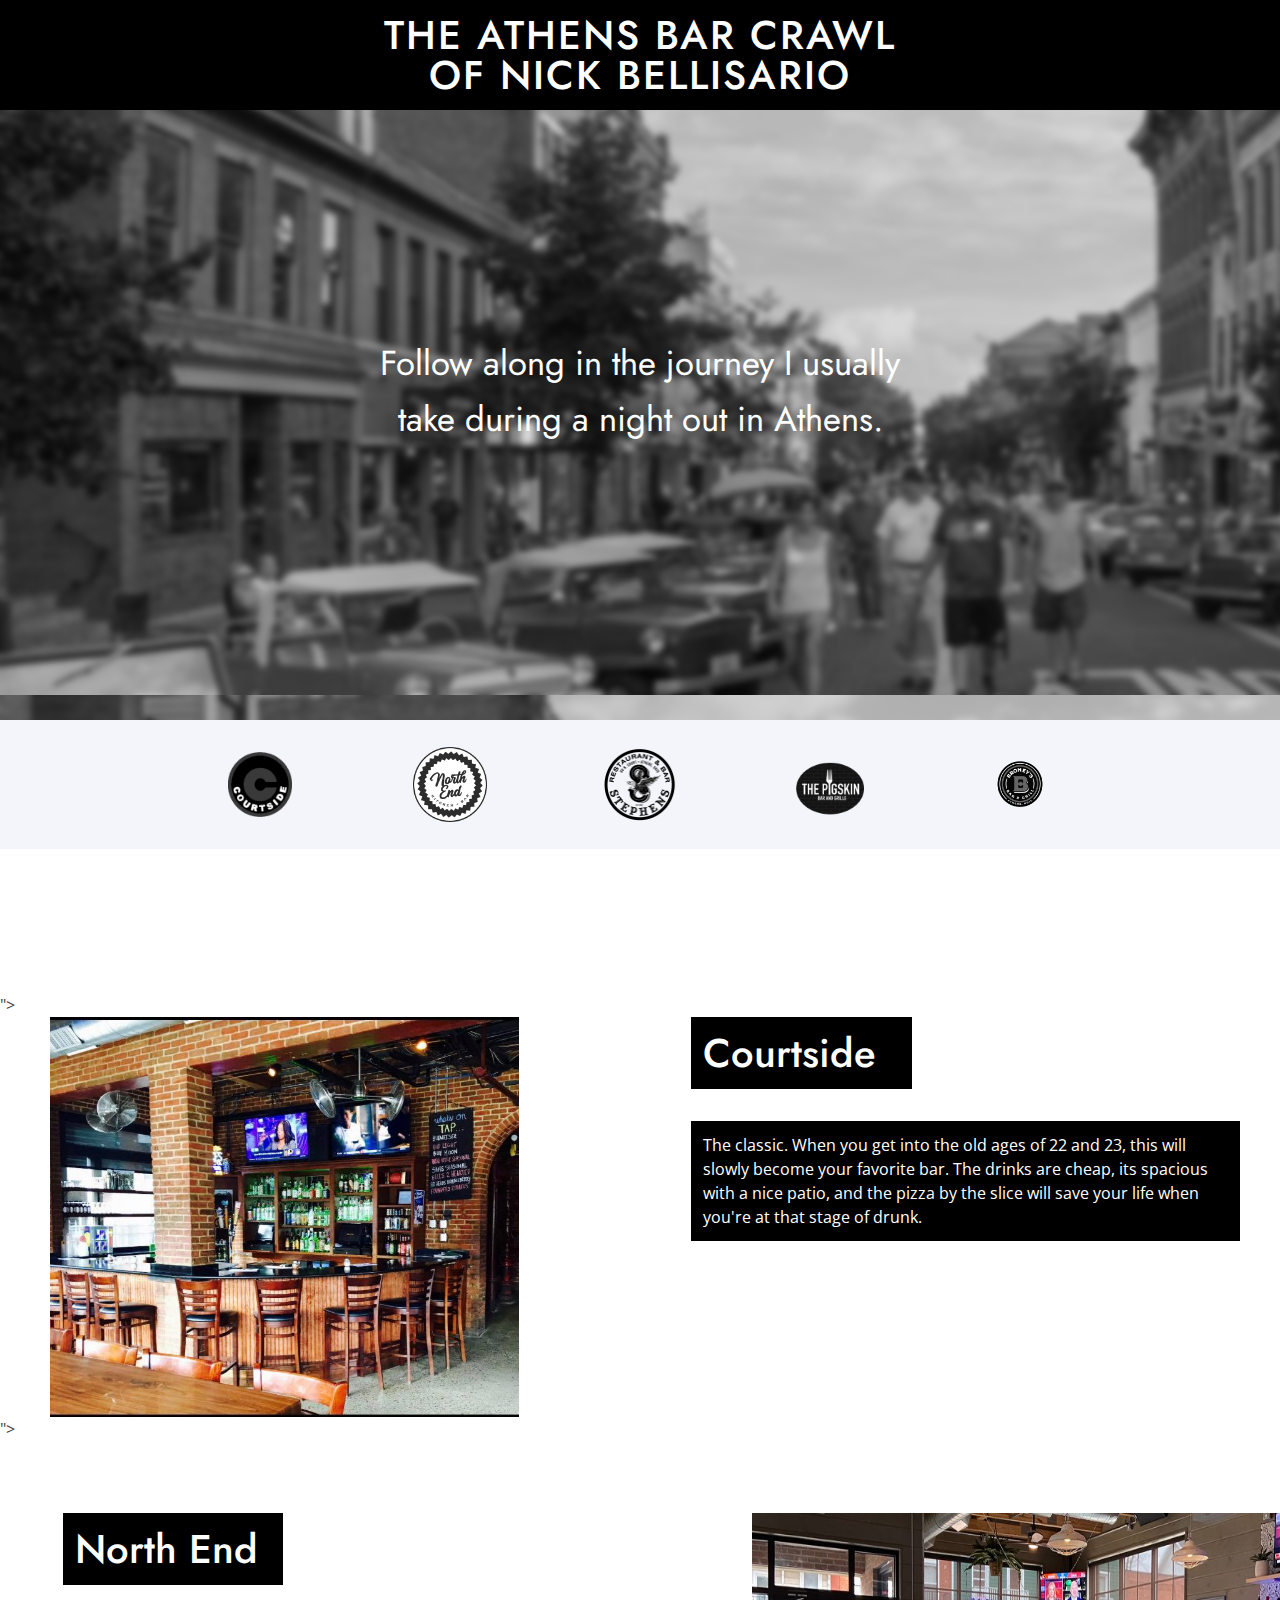
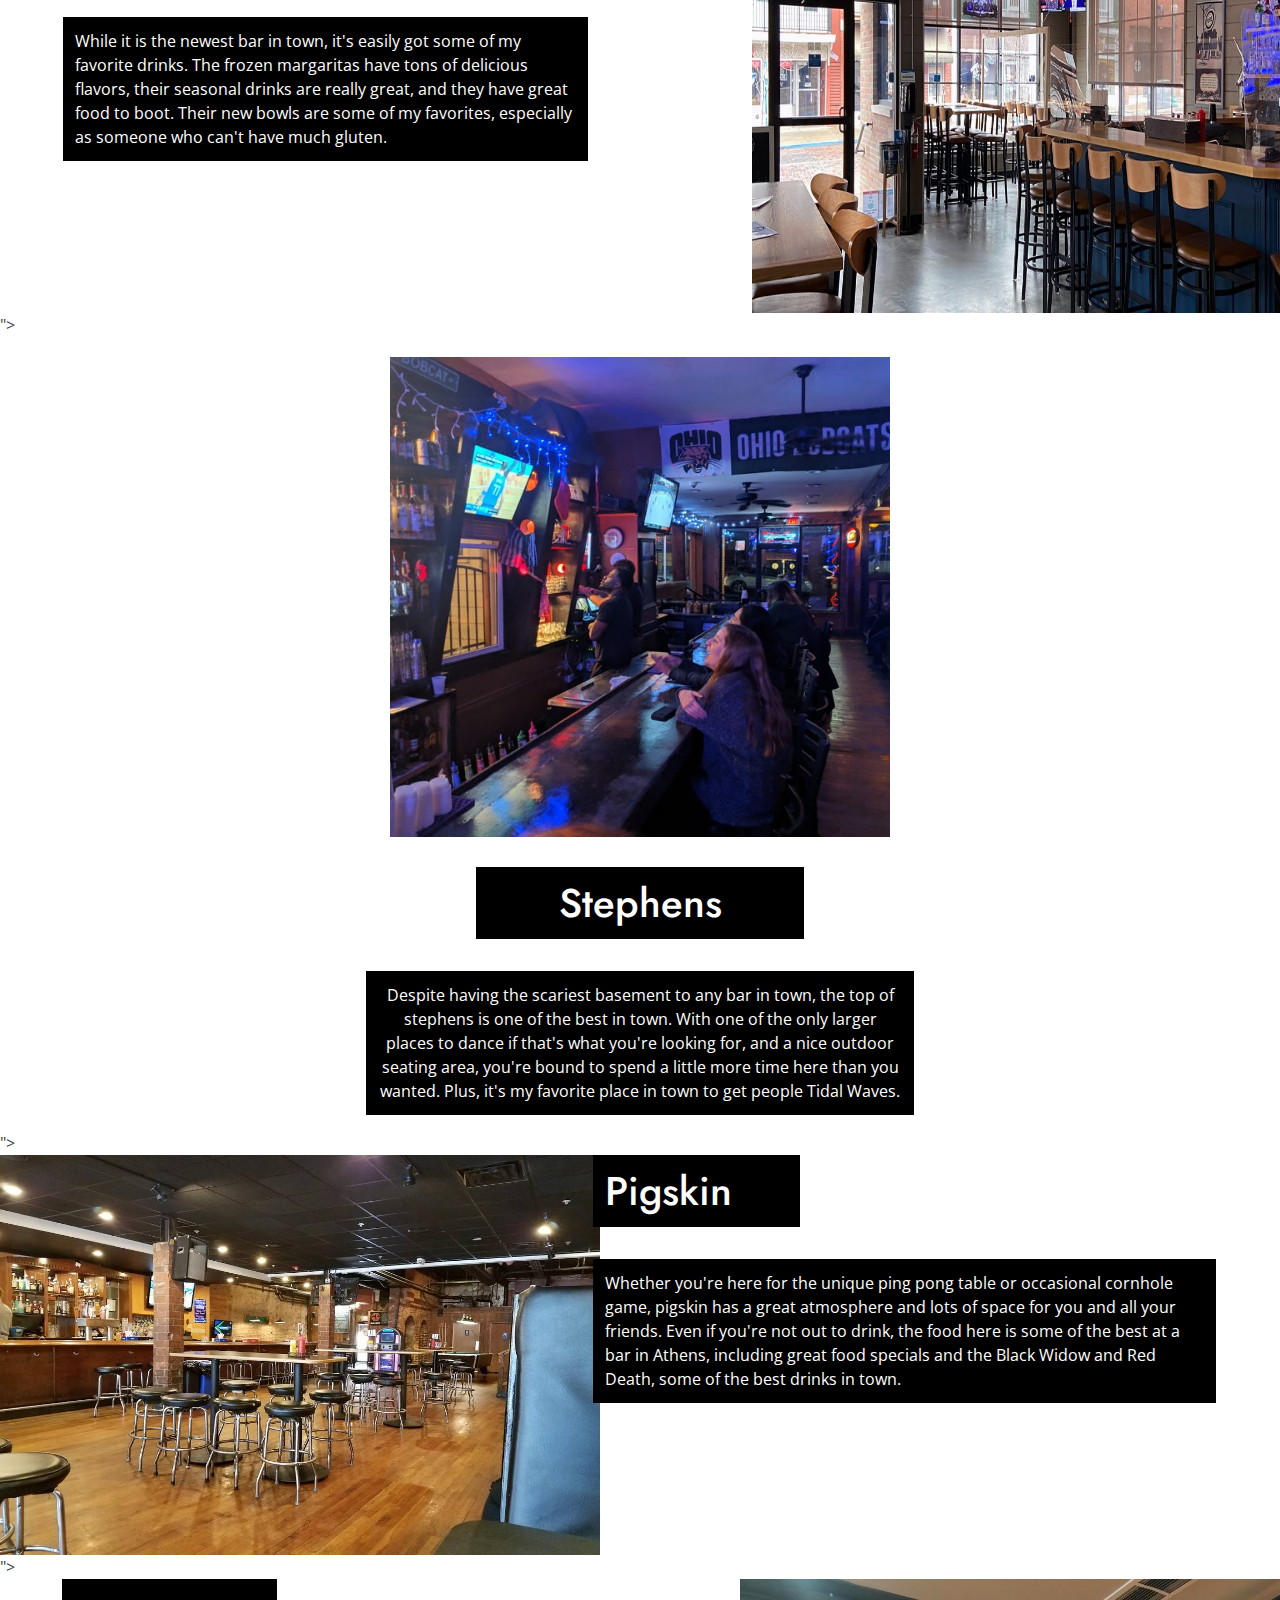
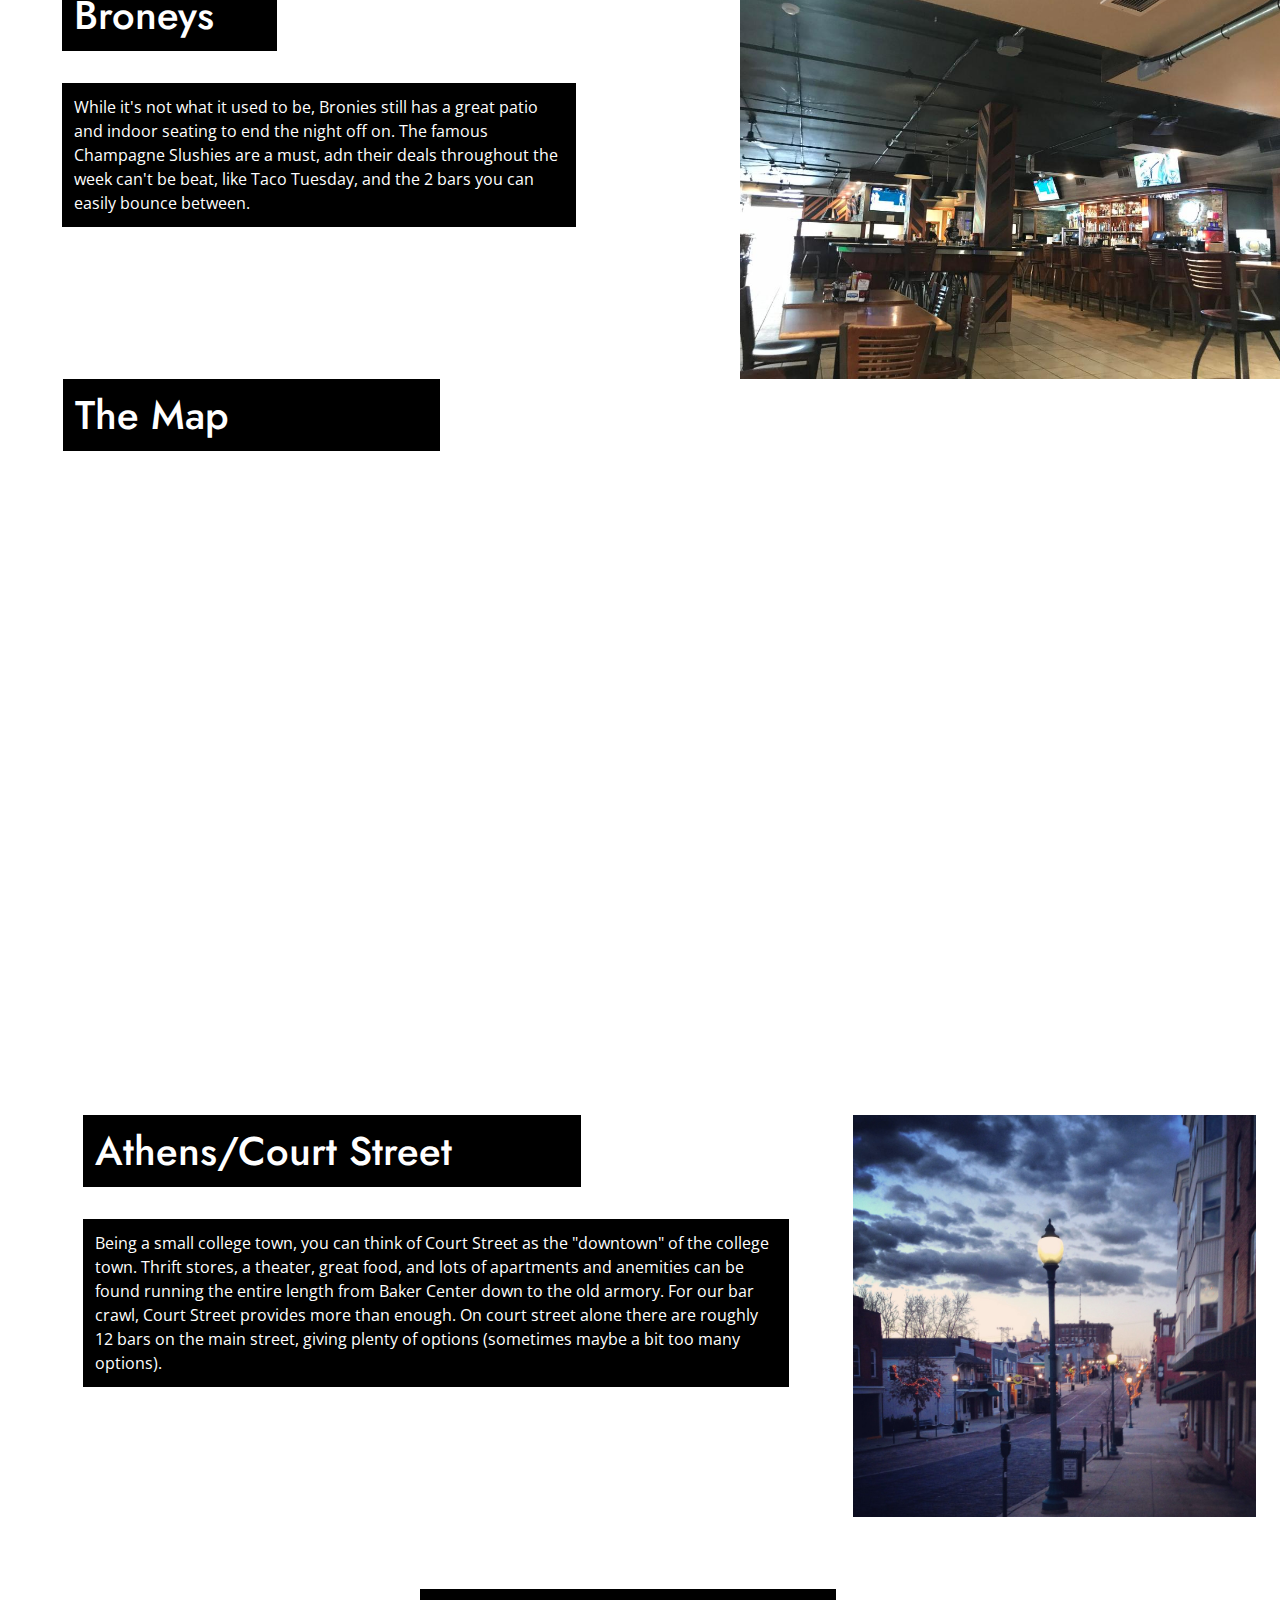
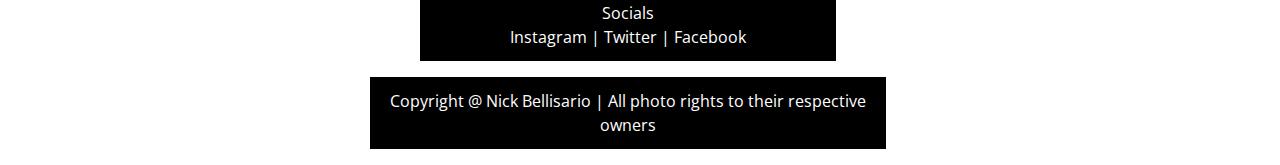
==== Project 2_v2/Code/Arsha/index.html @ d47df647 "Adding Project files" ====
<!DOCTYPE html>
<html lang="en">

<head>
  <meta charset="utf-8">
  <meta content="width=device-width, initial-scale=1.0" name="viewport">

  <title>Athens Bar Crawl</title>
  <meta content="" name="description">
  <meta content="" name="keywords">

  <!-- Favicons -->
  <link href="assets/img/favicon.png" rel="icon">
  <link href="assets/img/apple-touch-icon.png" rel="apple-touch-icon">

  <!-- Google Fonts -->
  <link href="https://fonts.googleapis.com/css?family=Open+Sans:300,300i,400,400i,600,600i,700,700i|Jost:300,300i,400,400i,500,500i,600,600i,700,700i|Poppins:300,300i,400,400i,500,500i,600,600i,700,700i" rel="stylesheet">

  <!-- Vendor CSS Files -->
  <link href="assets/vendor/aos/aos.css" rel="stylesheet">
  <link href="assets/vendor/bootstrap/css/bootstrap.min.css" rel="stylesheet">
  <link href="assets/vendor/bootstrap-icons/bootstrap-icons.css" rel="stylesheet">
  <link href="assets/vendor/boxicons/css/boxicons.min.css" rel="stylesheet">
  <link href="assets/vendor/glightbox/css/glightbox.min.css" rel="stylesheet">
  <link href="assets/vendor/remixicon/remixicon.css" rel="stylesheet">
  <link href="assets/vendor/swiper/swiper-bundle.min.css" rel="stylesheet">

  <!--Mapbox-->
  

  <!-- Template Main CSS File -->
  <link href="assets/css/style.css" rel="stylesheet">

  <!-- =======================================================
  * Template Name: Arsha - v4.6.0
  * Template URL: https://bootstrapmade.com/arsha-free-bootstrap-html-template-corporate/
  * Author: BootstrapMade.com
  * License: https://bootstrapmade.com/license/
  ======================================================== -->
</head>

<body>

  <!-- ======= Header ======= -->
  <header id="header" class="fixed-top " style="background-color: black; text-align: center;">
    <div>

      <h1 class="logo me-auto" style="text-align: center; font-size: 30pt;"><a href="index.html">The Athens Bar Crawl <br> of Nick Bellisario </a></h1>
      <!-- Uncomment below if you prefer to use an image logo -->
      <!-- <a href="index.html" class="logo me-auto"><img src="assets/img/logo.png" alt="" class="img-fluid"></a>-->


    </div>
  </header><!-- End Header -->

  <!-- ======= Hero Section ======= -->
  <section id="hero" class="d-flex align-items-center" style="background-image: url(assets/img/Document.png);">

    <div class="container">
      <div class="row">
        <div class="col-sm-12">
          <h1 style="text-align: center; font-size: 26pt; font-weight: 400;">Follow along in the journey I usually <br> take during a night out in Athens.</h1>
        </div>
        </div>
      </div>
    </div>

  </section><!-- End Hero -->
  
<!-- ======= Bar Icons Section ======= -->
<section id="cliens" class="cliens section-bg">
  <div class="container">

    <div class="row d-flex justify-content-center" data-aos="zoom-in">

      <div class="col-lg-2 col-md-6  d-flex align-items-center justify-content-center">
        <img src="assets/img/Courtside.png" class="img-fluid" alt="">
      </div>

      <div class="col-lg-2 col-md-6  d-flex align-items-center justify-content-center">
        <img src="assets/img/NorthEnd.png" class="img-fluid" alt="">
      </div>

      <div class="col-lg-2 col-md-6 d-flex align-items-center justify-content-center">
        <img src="assets/img/Stephens.png" class="img-fluid" alt="">
      </div>

      <div class="col-lg-2 col-md-6  d-flex align-items-center justify-content-center">
        <img src="assets/img/Pigskin.png" class="img-fluid" alt="">
      </div>

      <div class="col-lg-2 col-md-6  d-flex align-items-center justify-content-center">
        <img src="assets/img/Bronies.png" class="img-fluid" alt="">
      </div>

      

    </div>

  </div>
</section><!-- End Bar Icons Section -->

  <main id="main">

    

    <!-- ======= About Us Section ======= -->
    <section id="about" class="about">
      <div class="container" data-aos="fade-up">

        <div class="row content">
          <div class="col-lg-12 pt-4 pt-lg-0">
            <lottie-player id="firstLottie" src="https://assets8.lottiefiles.com/packages/lf20_nAnzcg/61 - Martini.json" style="width:400px; height: 400px; margin: auto;">"></lottie-player>
          </div>
        </div>
      </div>
    </section>
    <!-- End About Us Section -->

    <div>
      <lottie-player id="secondLottie" src="https://assets8.lottiefiles.com/packages/lf20_txd8yb0h.json" style="width:100%; height: 800px; margin: auto;">"></lottie-player>
    </div>

<!--Courtside Section-->
    <div class="row">
      <div class="col-sm-5">
        <img src="./assets/img/CourtsideInside.jpg"  style="height: 400px; width: 100%; padding-left: 50px;" alt="">
      </div>
      <div class="col-sm-7">
        <h1 style="background-color: black; color: white; padding: 12px; margin-left: 20%; margin-right: 50%;">Courtside</h1>
        <br>
        <p style="background-color: black; color: white; padding: 12px; margin-left: 20%; margin-right: 40px;">The classic. When you get into the old ages of 22 and 23, this will slowly become your favorite bar. The drinks are cheap, its spacious with a nice patio, and the pizza by the slice will save your life when you're at that stage of drunk.</p>
      </div>
    </div>

      <div>
        <lottie-player id="thirdLottie" src="https://assets8.lottiefiles.com/packages/lf20_txd8yb0h.json" style="width:100%; height: 600px; margin: auto;">"></lottie-player>
      </div>

    <br>
    <br>
    <br>

<!--North End Section-->
    <div class="row">
      <div class="col-sm-6">
        <h1 style="background-color: black; color: white; padding: 12px; margin-left: 10%; margin-right: 55%;">North End</h1>
        <br>
        <p style="background-color: black; color: white; padding: 12px; margin-left: 10%; margin-right: 40px;">While it is the newest bar in town, it's easily got some of my favorite drinks. The frozen margaritas have tons of delicious flavors, their seasonal drinks are really great, and they have great food to boot. Their new bowls are some of my favorites, especially as someone who can't have much gluten. </p>
      </div>
      <div class="col-sm-4">
        <img src="./assets/img/NorthEndInside.jpg" style="height: 400px; width: 600px; padding-right: 50px; margin-left: 100px;" alt="">
      </div>
    </div>

      <div>
        <lottie-player id="fourthLottie" src="https://assets8.lottiefiles.com/packages/lf20_txd8yb0h.json" style="width:100%; height: 800px; margin: auto;">"></lottie-player>
      </div>
      
<!--Stephens Section-->
      <div class="row">
        <div class="col-sm-12">
          <img src="./assets/img/Stephensinside.jpg" style="height: 500px; width: 500px; padding-top: 20px; margin: auto; display: block;" alt="">
        </div>
        <div class="col-sm-3"></div>
        <div class="col-sm-6">
          <h1 style="background-color: black; color: white; padding: 12px; margin-left: 150px; margin-right: 150px; margin-top: 30px; text-align: center;">Stephens</h1>
          <br>
          <p style="background-color: black; color: white; padding: 12px; margin-left: 40px; margin-right: 40px; text-align: center;">Despite having the scariest basement to any bar in town, the top of stephens is one of the best in town. With one of the only larger places to dance if that's what you're looking for, and a nice outdoor seating area, you're bound to spend a little more time here than you wanted. Plus, it's my favorite place in town to get people Tidal Waves.</p>
        <div class="col-sm-3"></div>
      </div>


    <div>
      <lottie-player id="fifthLottie" src="https://assets8.lottiefiles.com/packages/lf20_txd8yb0h.json" style="width:100%; height: 800px; margin: auto;">"></lottie-player>
    </div>

    <!--Pigskin Section-->
    <div class="row">
      <div class="col-sm-4">
        <img src="./assets/img/PigskinInside.jpg" style="height: 400px; width: 600px; float: left;" alt="">
      </div>
      <div class="col-sm-8">
        <h1 style="background-color: black; color: white; padding: 12px; margin-left: 20%; margin-right: 55%;">Pigskin</h1>
        <br>
        <p style="background-color: black; color: white; padding: 12px; margin-left: 20%; margin-right: 40px;">Whether you're here for the unique ping pong table or occasional cornhole game, pigskin has a great atmosphere and lots of space for you and all your friends. Even if you're not out to drink, the food here is some of the best at a bar in Athens, including great food specials and the Black Widow and Red Death, some of the best drinks in town.</p>
      </div>
    </div>

    <div>
      <lottie-player id="sixthLottie" src="https://assets8.lottiefiles.com/packages/lf20_txd8yb0h.json" style="width:100%; height: 800px; margin: auto;">"></lottie-player>
    </div>

    <!--Broneys Section-->
    <div class="row">
      <div class="col-sm-6">
        <h1 style="background-color: black; color: white; padding: 12px; margin-left: 10%; margin-right: 55%;">Broneys</h1>
        <br>
        <p style="background-color: black; color: white; padding: 12px; margin-left: 10%; margin-right: 40px;">While it's not what it used to be, Bronies still has a great patio and indoor seating to end the night off on. The famous Champagne Slushies are a must, adn their deals throughout the week can't be beat, like Taco Tuesday, and the 2 bars you can easily bounce between.</p>
      </div>
      <div class="col-sm-4">
        <img src="./assets/img/Broneys.jpeg"  style="height: 400px; width: 600px; padding-right: 50px; margin-left: 100px; display: block;" alt="">
      </div>
    </div>
    <br>
    <br>
    <div class="col-sm-6">
      <h1 style="background-color: black; color: white; padding: 12px; margin-left: 10%; margin-right: 30%;">The Map</h1>

    </div>

    <div class="container" style="padding-top: 30px;">
      <iframe width='100%' height='600px' src="https://api.mapbox.com/styles/v1/nick-bellisario/ckuptv3qc0oym15nnfjpybwy4.html?title=false&access_token=pk.eyJ1Ijoibmljay1iZWxsaXNhcmlvIiwiYSI6ImNrdXB0cTlsdDE3cmoyb2xpaW5pNmsxOXoifQ.m9tIdwTmZYVqhoBGH62KPA&zoomwheel=false#16.47/39.33063/-82.100449" title="Monochrome" style="border:none;"></iframe>
      </div>
    <br>
    <br>
      
  <div class="row" style="padding-top: 20px;">
    <div class="col-sm-8">
      <h1 style="background-color: black; color: white; padding: 12px; margin-left: 10%; margin-right: 30%;">Athens/Court Street</h1>
      <br>
      <p style="background-color: black; color: white; padding: 12px; margin-left: 10%; margin-right: 40px;">Being a small college town, you can think of Court Street as the "downtown" of the college town. Thrift stores, a theater, great food, and lots of apartments and anemities can be found running the entire length from Baker Center down to the old armory. For our bar crawl, Court Street provides more than enough. On court street alone there are roughly 12 bars on the main street, giving plenty of options (sometimes maybe a bit too many options). </p>
    </div>
    <div class="col-sm-4">
      <img src="./assets/img/acf96654731a4d3d4622f392bc0613c5.jpg" class="img-fluid" style="margin: auto;" alt="">
    </div>
  </div>
  
    <!--Footer-->
    <div class="row">
      <div class="col-sm-3"></div>

      <div class="col-sm-6">

        <br>
        <img src="" alt="">
        <br>
        <br>
        <p style="background-color: black; color: white; padding: 12px; margin-left: 100px; margin-right: 100px; text-align: center;"> Socials <br> Instagram | Twitter | Facebook</p>
        <p style="background-color: black; color: white; padding: 12px; margin-left: 50px; margin-right: 50px; text-align: center;">Copyright @ Nick Bellisario | All photo rights to their respective owners</p>
      </div>
      
      <div class="col-sm-3"></div>
    </div>
  <!-- Vendor JS Files -->
  <script src="assets/vendor/aos/aos.js"></script>
  <script src="assets/vendor/bootstrap/js/bootstrap.bundle.min.js"></script>
  <script src="assets/vendor/glightbox/js/glightbox.min.js"></script>
  <script src="assets/vendor/isotope-layout/isotope.pkgd.min.js"></script>
  <script src="assets/vendor/php-email-form/validate.js"></script>
  <script src="assets/vendor/swiper/swiper-bundle.min.js"></script>
  <script src="assets/vendor/waypoints/noframework.waypoints.js"></script>

  <!-- Template Main JS File -->
  <script src="assets/js/main.js"></script>


  <!--Lottie Script-->
  <script src="https://unpkg.com/@lottiefiles/lottie-player@latest/dist/lottie-player.js"></script>
  <script src="https://unpkg.com/@lottiefiles/lottie-interactivity@latest/dist/lottie-interactivity.min.js"></script>

  <script>
    LottieInteractivity.create({
        mode:"scroll",
        player:'#firstLottie',
        actions: [
            {
                visibility:[0,1],
                type: "seek",
                frames: [0, 168],
            },
        ]  
    });
    </script>

<script>
  LottieInteractivity.create({
      mode:"scroll",
      player:'#secondLottie',
      actions: [
          {
              visibility:[0,1],
              type: "seek",
              frames: [0, 1017],
          },
      ]  
  });
  </script>

<script>
  LottieInteractivity.create({
      mode:"scroll",
      player:'#thirdLottie',
      actions: [
          {
              visibility:[0,1],
              type: "seek",
              frames: [0, 1080],
          },
      ]  
  });
  </script>

<script>
  LottieInteractivity.create({
      mode:"scroll",
      player:'#fourthLottie',
      actions: [
          {
              visibility:[0,1],
              type: "seek",
              frames: [0, 880],
          },
      ]  
  });
  </script>

<script>
  LottieInteractivity.create({
      mode:"scroll",
      player:'#fifthLottie',
      actions: [
          {
              visibility:[0,1],
              type: "seek",
              frames: [0, 880],
          },
      ]  
  });
  </script>

<script>
  LottieInteractivity.create({
      mode:"scroll",
      player:'#sixthLottie',
      actions: [
          {
              visibility:[0,1],
              type: "seek",
              frames: [0, 880],
          },
      ]  
  });
  </script>

  

</body>

</html>
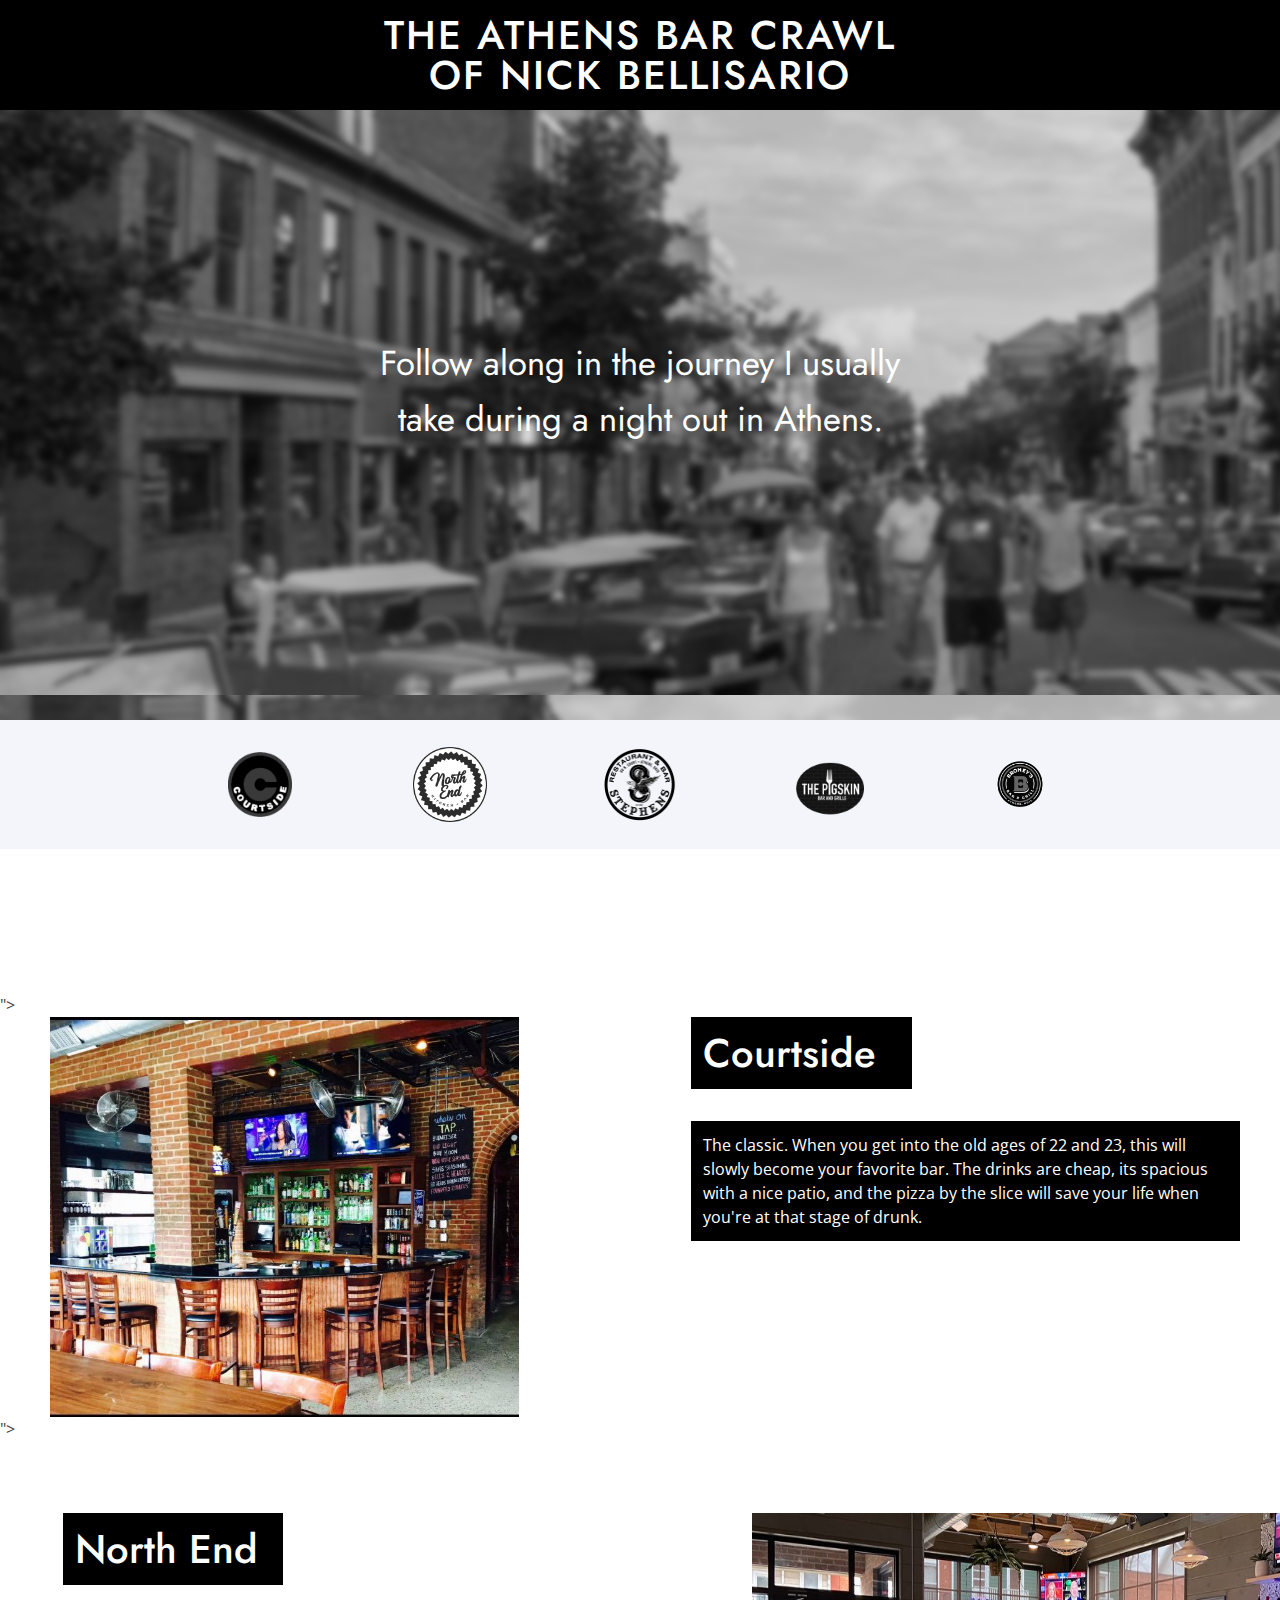
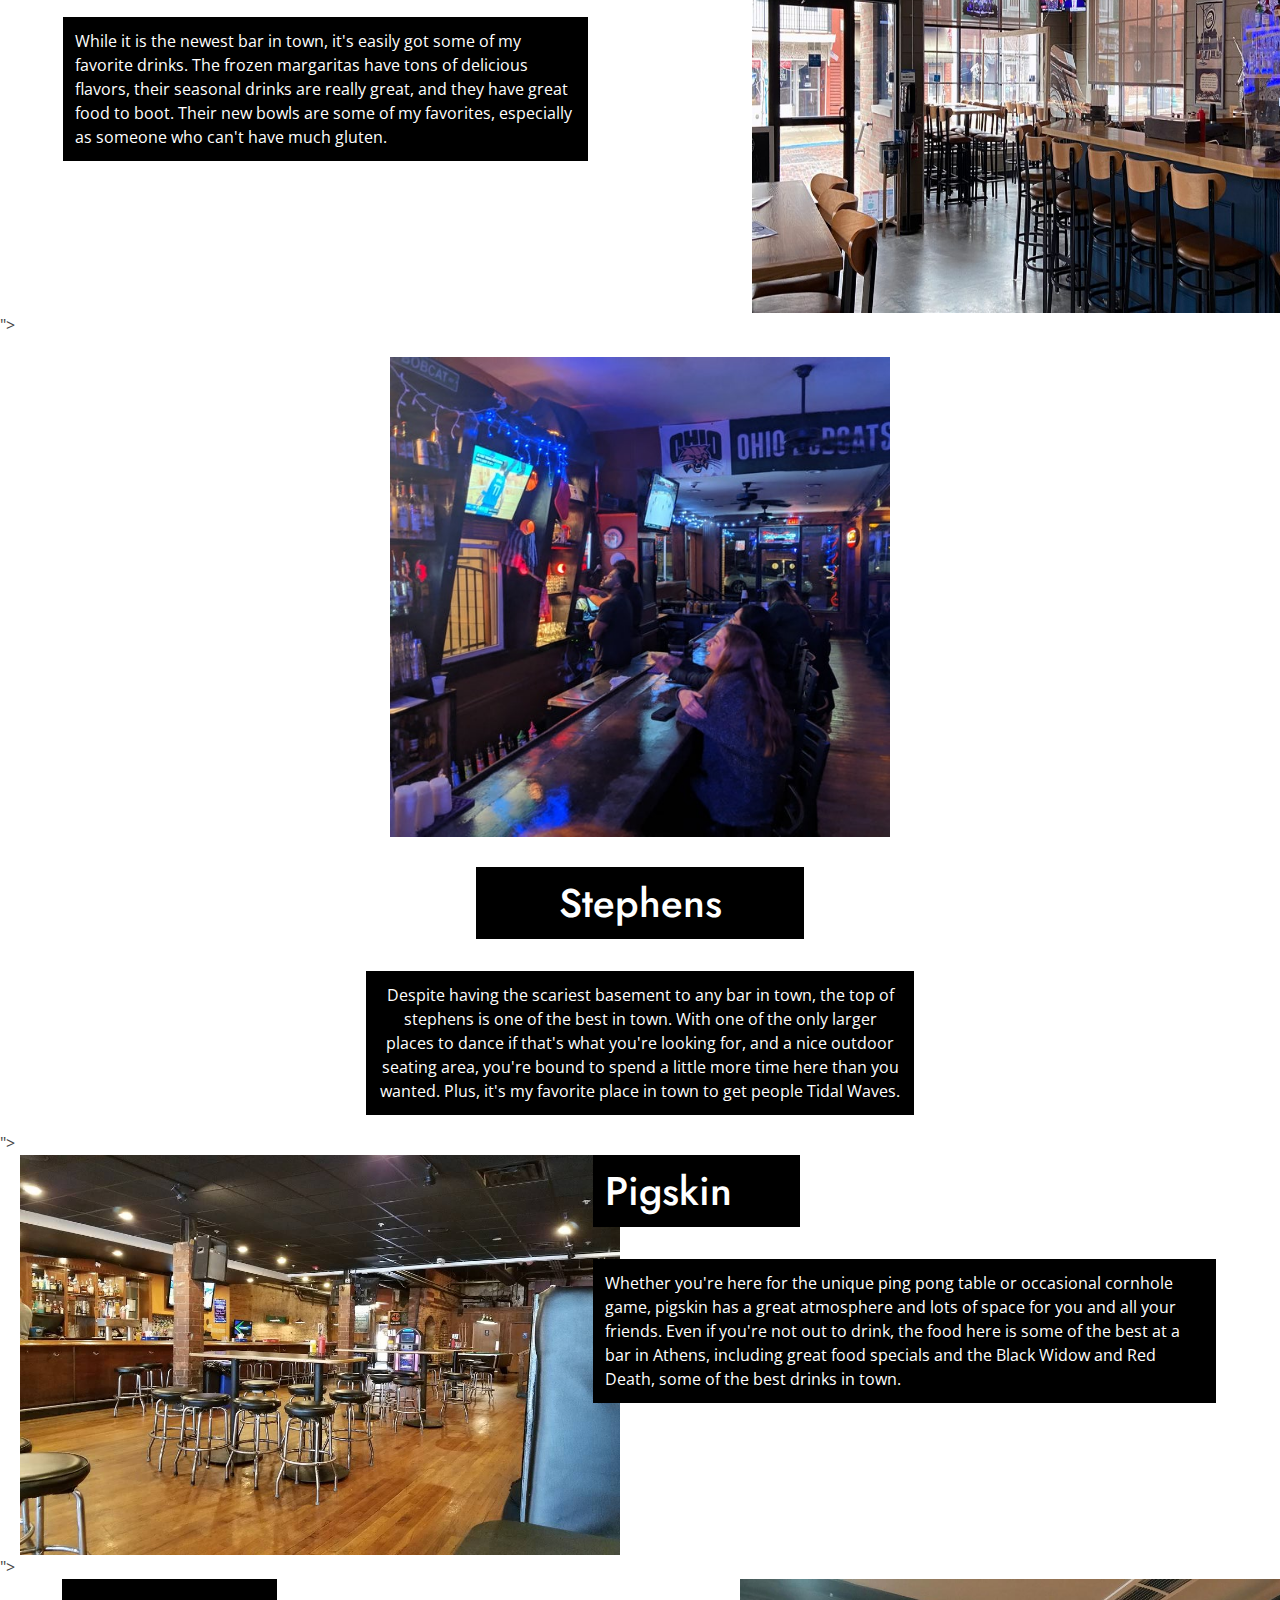
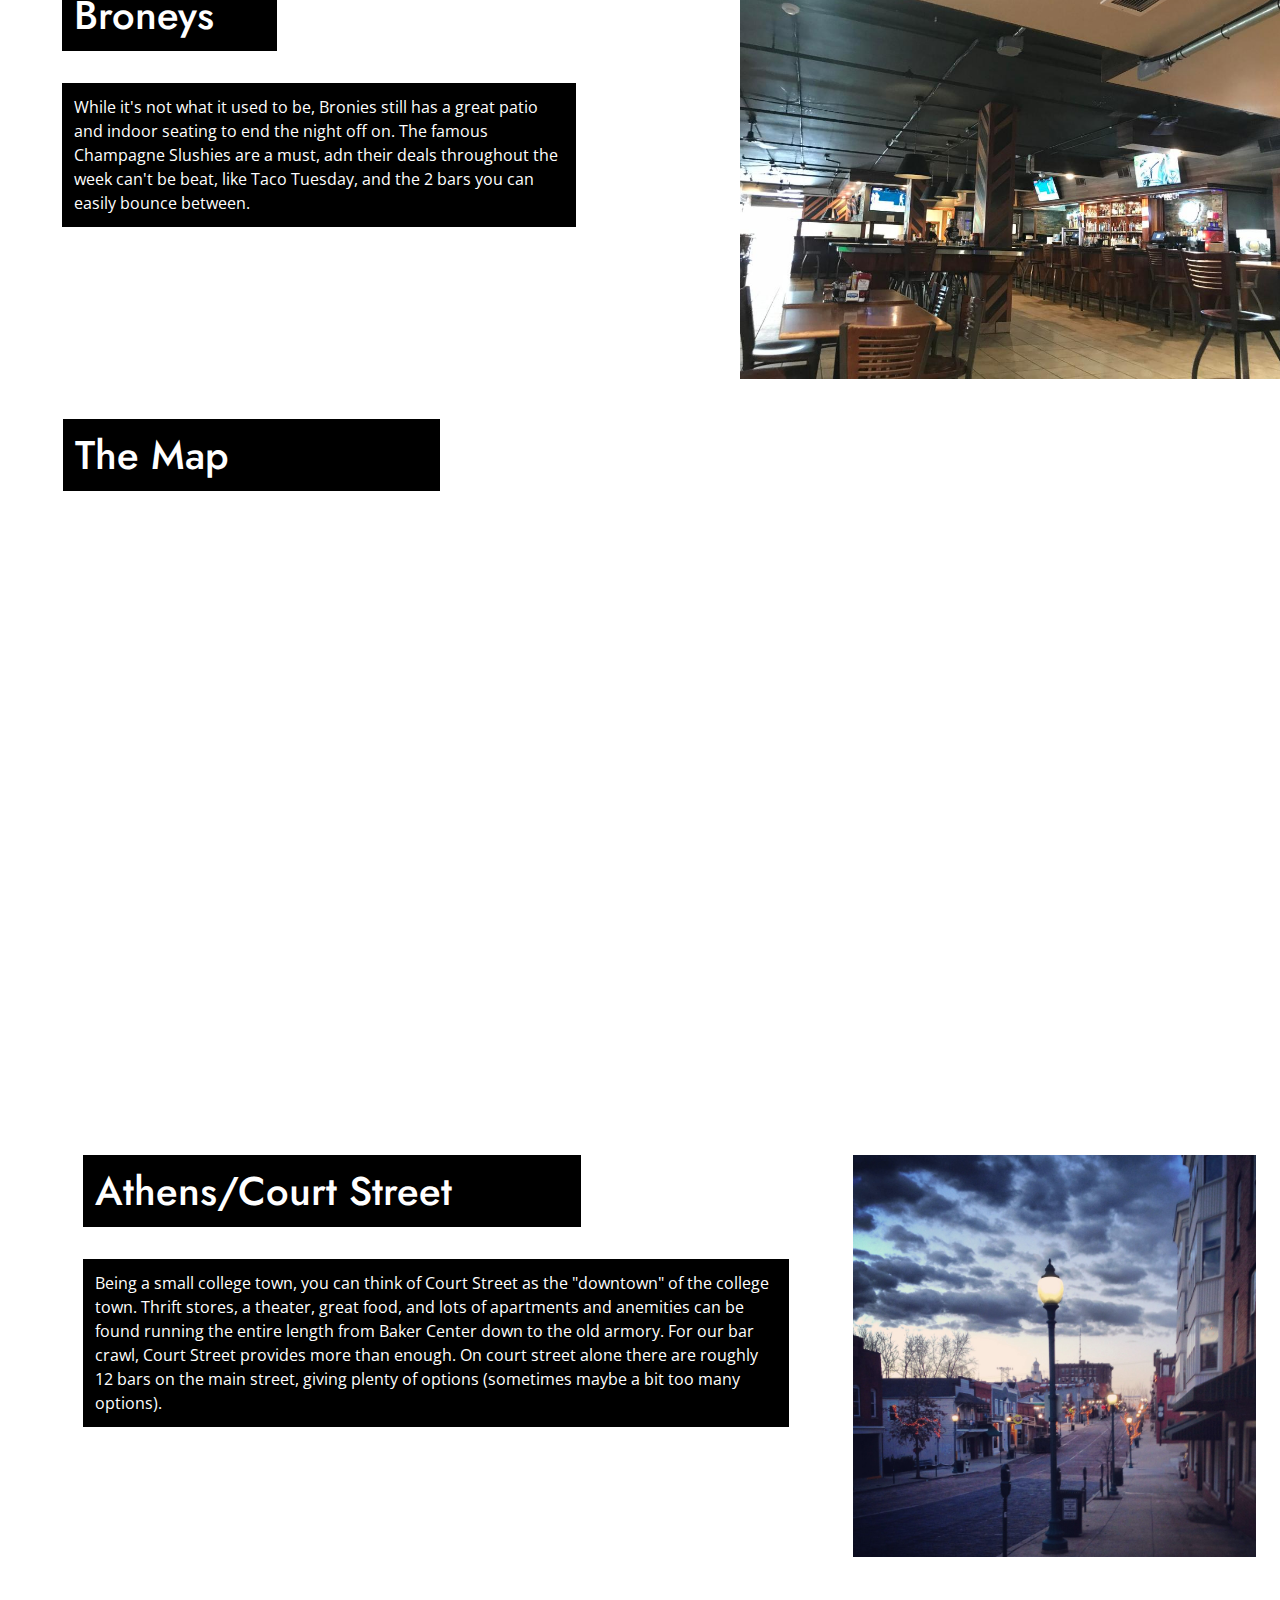
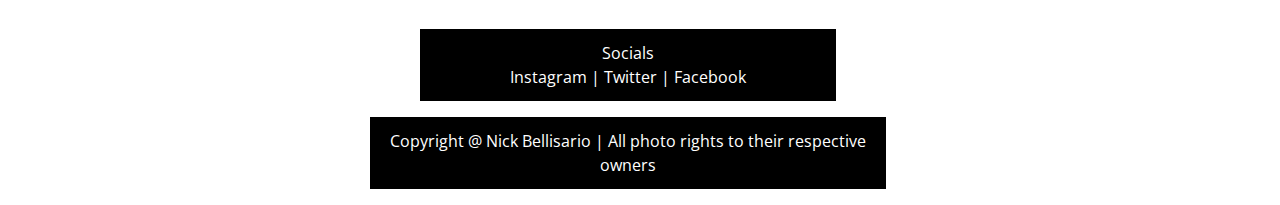
==== commit 6bd33857: "padding changes" ====
--- a/Project 2_v2/Code/Arsha/index.html
+++ b/Project 2_v2/Code/Arsha/index.html
@@ -178,7 +178,7 @@
     <!--Pigskin Section-->
     <div class="row">
       <div class="col-sm-4">
-        <img src="./assets/img/PigskinInside.jpg" style="height: 400px; width: 600px; float: left;" alt="">
+        <img src="./assets/img/PigskinInside.jpg" style="height: 400px; width: 600px; float: left; margin-left: 20px;" alt="">
       </div>
       <div class="col-sm-8">
         <h1 style="background-color: black; color: white; padding: 12px; margin-left: 20%; margin-right: 55%;">Pigskin</h1>
@@ -204,8 +204,9 @@
     </div>
     <br>
     <br>
+    <!--Map section-->
     <div class="col-sm-6">
-      <h1 style="background-color: black; color: white; padding: 12px; margin-left: 10%; margin-right: 30%;">The Map</h1>
+      <h1 style="background-color: black; color: white; padding: 12px; margin-left: 10%; margin-right: 30%; margin-top: 40px;">The Map</h1>
 
     </div>
 
